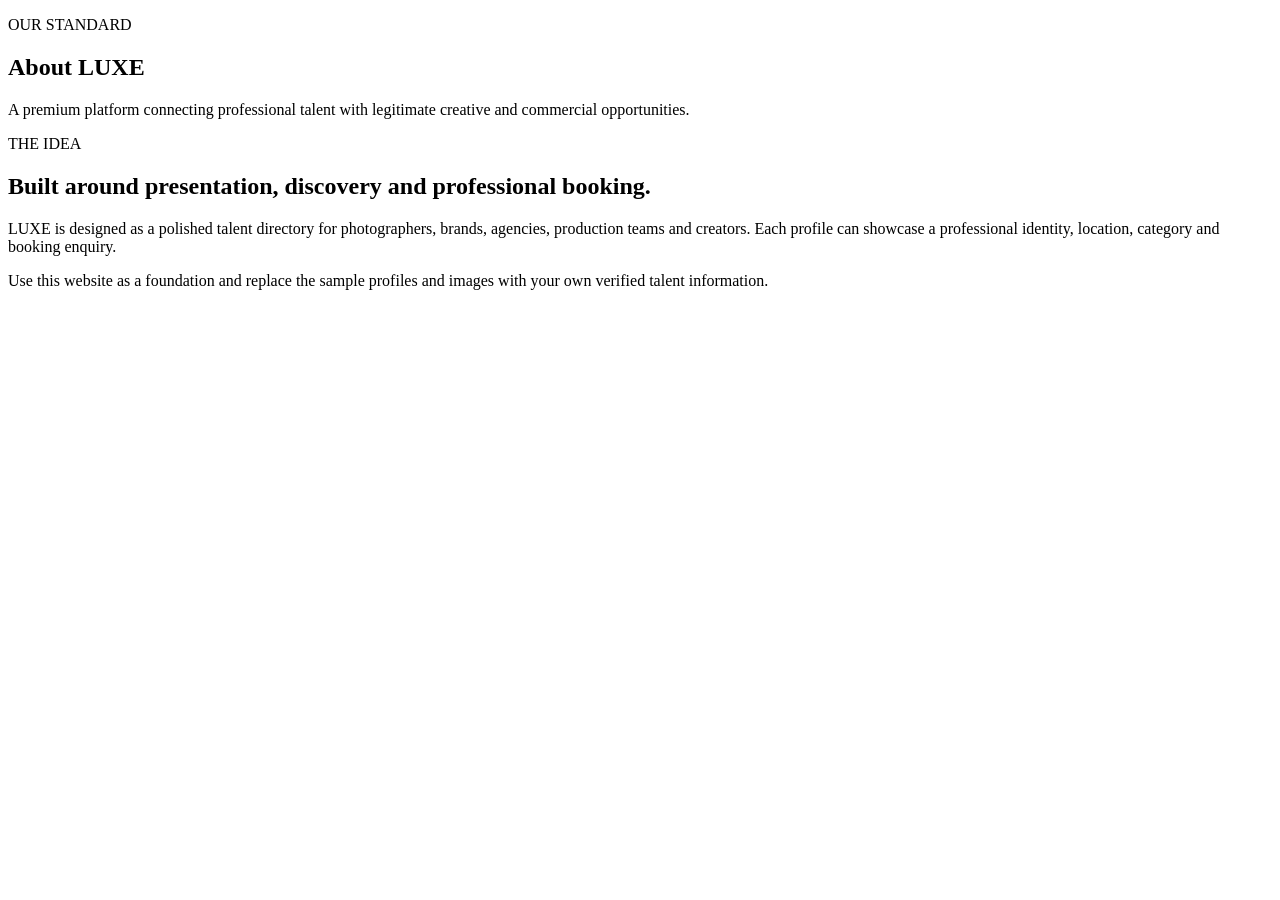
==== about.html @ b9b448c8 "Add files via upload" ====
<!DOCTYPE html>
<html lang="en"><head><meta charset="UTF-8"><meta name="viewport" content="width=device-width,initial-scale=1.0"><title>About — LUXE</title><link rel="stylesheet" href="css/style.css"></head>
<body><header class="navbar" id="navbar"></header>
<main><section class="page-hero"><div class="container"><p class="eyebrow">OUR STANDARD</p><h1>About LUXE</h1><p>A premium platform connecting professional talent with legitimate creative and commercial opportunities.</p></div></section>
<section class="section"><div class="container two-column"><div><p class="eyebrow">THE IDEA</p><h2>Built around presentation, discovery and professional booking.</h2></div><div><p>LUXE is designed as a polished talent directory for photographers, brands, agencies, production teams and creators. Each profile can showcase a professional identity, location, category and booking enquiry.</p><p>Use this website as a foundation and replace the sample profiles and images with your own verified talent information.</p></div></div></section></main><footer></footer><script src="js/script.js"></script></body></html>
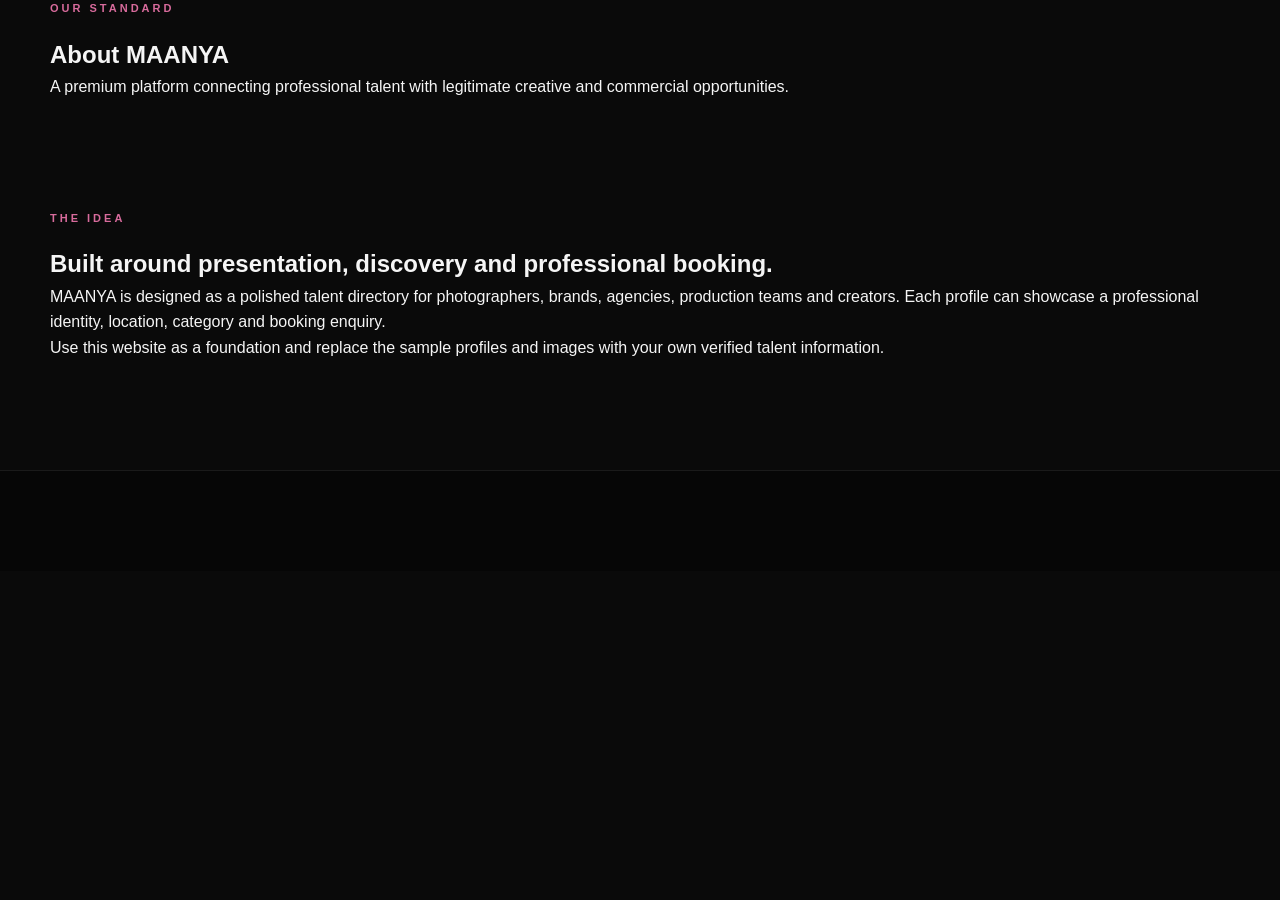
==== commit 15d0eb35: "Update about.html" ====
--- a/about.html
+++ b/about.html
@@ -1,5 +1,5 @@
 <!DOCTYPE html>
-<html lang="en"><head><meta charset="UTF-8"><meta name="viewport" content="width=device-width,initial-scale=1.0"><title>About — LUXE</title><link rel="stylesheet" href="css/style.css"></head>
+<html lang="en"><head><meta charset="UTF-8"><meta name="viewport" content="width=device-width,initial-scale=1.0"><title>About — MAANYA</title><link rel="stylesheet" href="css/style.css"></head>
 <body><header class="navbar" id="navbar"></header>
-<main><section class="page-hero"><div class="container"><p class="eyebrow">OUR STANDARD</p><h1>About LUXE</h1><p>A premium platform connecting professional talent with legitimate creative and commercial opportunities.</p></div></section>
-<section class="section"><div class="container two-column"><div><p class="eyebrow">THE IDEA</p><h2>Built around presentation, discovery and professional booking.</h2></div><div><p>LUXE is designed as a polished talent directory for photographers, brands, agencies, production teams and creators. Each profile can showcase a professional identity, location, category and booking enquiry.</p><p>Use this website as a foundation and replace the sample profiles and images with your own verified talent information.</p></div></div></section></main><footer></footer><script src="js/script.js"></script></body></html>+<main><section class="page-hero"><div class="container"><p class="eyebrow">OUR STANDARD</p><h1>About MAANYA</h1><p>A premium platform connecting professional talent with legitimate creative and commercial opportunities.</p></div></section>
+<section class="section"><div class="container two-column"><div><p class="eyebrow">THE IDEA</p><h2>Built around presentation, discovery and professional booking.</h2></div><div><p>MAANYA is designed as a polished talent directory for photographers, brands, agencies, production teams and creators. Each profile can showcase a professional identity, location, category and booking enquiry.</p><p>Use this website as a foundation and replace the sample profiles and images with your own verified talent information.</p></div></div></section></main><footer></footer><script src="js/script.js"></script></body></html>
--- a/css/style.css
+++ b/css/style.css
@@ -0,0 +1,1576 @@
+/* =========================================================
+   LUXE — PREMIUM TALENT WEBSITE
+   style.css
+========================================================= */
+
+
+/* =========================================================
+   RESET
+========================================================= */
+
+* {
+  margin: 0;
+  padding: 0;
+  box-sizing: border-box;
+}
+
+html {
+  scroll-behavior: smooth;
+}
+
+body {
+  font-family: Arial, Helvetica, sans-serif;
+  background: #0a0a0a;
+  color: #f5f5f5;
+  line-height: 1.6;
+  overflow-x: hidden;
+}
+
+body::-webkit-scrollbar {
+  width: 8px;
+}
+
+body::-webkit-scrollbar-track {
+  background: #0a0a0a;
+}
+
+body::-webkit-scrollbar-thumb {
+  background: #555;
+}
+
+img {
+  max-width: 100%;
+}
+
+a {
+  color: inherit;
+  text-decoration: none;
+}
+
+button {
+  font-family: inherit;
+}
+
+
+/* =========================================================
+   GLOBAL
+========================================================= */
+
+.container {
+  width: min(1180px, calc(100% - 50px));
+  margin: 0 auto;
+}
+
+.section {
+  padding: 110px 0;
+}
+
+.eyebrow {
+  color: #d86b9c;
+  font-size: 11px;
+  font-weight: 700;
+  letter-spacing: 3px;
+  text-transform: uppercase;
+  margin-bottom: 18px;
+}
+
+.section-heading {
+  width: min(1180px, calc(100% - 50px));
+  margin: 0 auto 50px;
+}
+
+.section-heading span {
+  display: block;
+  color: #d86b9c;
+  font-size: 11px;
+  font-weight: 700;
+  letter-spacing: 3px;
+  text-transform: uppercase;
+  margin-bottom: 12px;
+}
+
+.section-heading h2 {
+  font-family: Georgia, "Times New Roman", serif;
+  font-size: clamp(38px, 5vw, 64px);
+  font-weight: 400;
+  line-height: 1.05;
+  margin-bottom: 15px;
+}
+
+.section-heading p {
+  color: rgba(255,255,255,0.58);
+  max-width: 600px;
+}
+
+
+/* =========================================================
+   BUTTONS
+========================================================= */
+
+.gold-btn,
+.outline-btn {
+  display: inline-flex;
+  align-items: center;
+  justify-content: center;
+  min-height: 50px;
+  padding: 0 26px;
+  font-size: 11px;
+  font-weight: 700;
+  letter-spacing: 1.8px;
+  text-transform: uppercase;
+  transition: all 0.3s ease;
+  cursor: pointer;
+}
+
+.gold-btn {
+  background: #d86b9c;
+  color: #090909;
+  border: 1px solid #d86b9c;
+}
+
+.gold-btn:hover {
+  background: #f0cf68;
+  border-color: #f0cf68;
+  transform: translateY(-2px);
+}
+
+.outline-btn {
+  border: 1px solid rgba(255,255,255,0.35);
+  color: #fff;
+  background: transparent;
+}
+
+.outline-btn:hover {
+  border-color: #d86b9c;
+  color: #d86b9c;
+  transform: translateY(-2px);
+}
+
+
+/* =========================================================
+   NAVBAR
+========================================================= */
+
+.navbar {
+  position: fixed;
+  top: 0;
+  left: 0;
+  width: 100%;
+  height: 82px;
+  padding: 0 45px;
+  display: flex;
+  align-items: center;
+  justify-content: space-between;
+  z-index: 1000;
+  transition: all 0.35s ease;
+  background: transparent;
+}
+
+.navbar.scrolled {
+  height: 70px;
+  background: rgba(8,8,8,0.94);
+  backdrop-filter: blur(14px);
+  border-bottom: 1px solid rgba(255,255,255,0.08);
+}
+
+.logo {
+  font-family: Georgia, "Times New Roman", serif;
+  font-size: 30px;
+  font-weight: 600;
+  letter-spacing: 3px;
+}
+
+.logo span {
+  color: #d86b9c;
+}
+
+.navbar nav {
+  display: flex;
+  align-items: center;
+  gap: 28px;
+}
+
+.navbar nav a {
+  position: relative;
+  font-size: 11px;
+  letter-spacing: 1.3px;
+  text-transform: uppercase;
+  color: rgba(255,255,255,0.8);
+  transition: color 0.3s ease;
+}
+
+.navbar nav a::after {
+  content: "";
+  position: absolute;
+  left: 0;
+  bottom: -7px;
+  width: 0;
+  height: 1px;
+  background: #d86b9c;
+  transition: width 0.3s ease;
+}
+
+.navbar nav a:hover {
+  color: #fff;
+}
+
+.navbar nav a:hover::after {
+  width: 100%;
+}
+
+.nav-book {
+  min-height: 42px;
+  padding: 0 19px;
+}
+
+.menu-btn {
+  display: none;
+  border: 0;
+  background: transparent;
+  color: #fff;
+  font-size: 28px;
+  cursor: pointer;
+}
+
+
+/* =========================================================
+   HERO
+========================================================= */
+
+.hero {
+  position: relative;
+  min-height: 100vh;
+  display: flex;
+  align-items: center;
+  overflow: hidden;
+
+  background:
+    linear-gradient(
+      90deg,
+      rgba(0,0,0,0.90) 0%,
+      rgba(0,0,0,0.65) 42%,
+      rgba(0,0,0,0.28) 100%
+    ),
+    url("HOMEPAGE.jpg")
+    center center / cover no-repeat;
+}
+
+.hero::before {
+  content: "";
+  position: absolute;
+  inset: 0;
+  background:
+    linear-gradient(
+      180deg,
+      rgba(0,0,0,0.25),
+      transparent 45%,
+      rgba(0,0,0,0.7)
+    );
+  z-index: 1;
+}
+
+.hero-overlay {
+  position: absolute;
+  inset: 0;
+  z-index: 1;
+  background:
+    radial-gradient(
+      circle at 75% 45%,
+      rgba(212,175,55,0.08),
+      transparent 30%
+    );
+}
+
+.hero-content {
+  position: relative;
+  z-index: 3;
+  padding-top: 80px;
+}
+
+.hero h1 {
+  max-width: 850px;
+  font-family: Georgia, "Times New Roman", serif;
+  font-size: clamp(50px, 7vw, 92px);
+  font-weight: 400;
+  line-height: 0.98;
+  letter-spacing: -2px;
+  margin-bottom: 28px;
+}
+
+.hero h1 em {
+  color: #d86b9c;
+  font-style: italic;
+}
+
+.hero-description {
+  max-width: 620px;
+  color: rgba(255,255,255,0.68);
+  font-size: 16px;
+  line-height: 1.8;
+  margin-bottom: 35px;
+}
+
+.hero-buttons {
+  display: flex;
+  align-items: center;
+  gap: 15px;
+}
+
+.scroll-note {
+  position: absolute;
+  z-index: 4;
+  left: 50%;
+  bottom: 30px;
+  transform: translateX(-50%);
+  color: rgba(255,255,255,0.5);
+  font-size: 9px;
+  letter-spacing: 2px;
+  white-space: nowrap;
+}
+
+.scroll-note span {
+  margin-left: 10px;
+  color: #d86b9c;
+  font-size: 16px;
+}
+
+
+/* =========================================================
+   FEATURED PROFILES
+========================================================= */
+
+.featured-profiles {
+  padding: 120px 0;
+  background:
+    radial-gradient(
+      circle at 50% 0%,
+      rgba(212,175,55,0.055),
+      transparent 35%
+    ),
+    #0a0a0a;
+}
+
+.profile-grid {
+  width: min(1180px, calc(100% - 50px));
+  margin: 0 auto;
+
+  display: grid;
+  grid-template-columns: repeat(3, 1fr);
+  gap: 26px;
+}
+
+
+/* =========================================================
+   PROFILE CARD
+========================================================= */
+
+.profile-card {
+  position: relative;
+  overflow: hidden;
+  cursor: pointer;
+  background: #111;
+  border: 1px solid rgba(255,255,255,0.08);
+
+  transition:
+    transform 0.4s ease,
+    box-shadow 0.4s ease,
+    border-color 0.4s ease;
+}
+
+.profile-card:hover {
+  transform: translateY(-8px);
+  border-color: rgba(212,175,55,0.35);
+  box-shadow:
+    0 25px 60px rgba(0,0,0,0.5);
+}
+
+
+/* =========================================================
+   PROFILE IMAGE
+========================================================= */
+
+.profile-image {
+  position: relative;
+  width: 100%;
+  height: 430px;
+  overflow: hidden;
+  background: #151515;
+}
+
+.profile-image::after {
+  content: "";
+  position: absolute;
+  left: 0;
+  right: 0;
+  bottom: 0;
+  height: 45%;
+  z-index: 2;
+
+  background:
+    linear-gradient(
+      to top,
+      rgba(0,0,0,0.65),
+      transparent
+    );
+
+  pointer-events: none;
+}
+
+.profile-image img {
+  display: block;
+
+  width: 100%;
+  height: 100%;
+
+  object-fit: contain;
+  object-position: center;
+
+  opacity: 1 !important;
+  visibility: visible !important;
+
+  position: relative;
+  z-index: 1;
+
+  transition:
+    transform 0.7s ease,
+    filter 0.5s ease;
+}
+
+.profile-card:hover .profile-image img {
+  transform: scale(1.06);
+}
+
+
+/* =========================================================
+   PROFILE STATUS
+========================================================= */
+
+.profile-status {
+  position: absolute;
+  top: 18px;
+  right: 18px;
+
+  z-index: 4;
+
+  padding: 7px 12px;
+
+  background: rgba(0,0,0,0.72);
+  border: 1px solid rgba(255,255,255,0.18);
+
+  color: #fff;
+
+  font-size: 9px;
+  font-weight: 700;
+  letter-spacing: 1.5px;
+  text-transform: uppercase;
+
+  backdrop-filter: blur(6px);
+}
+
+
+/* =========================================================
+   PROFILE CARD INFORMATION
+========================================================= */
+
+.profile-card-info {
+  position: relative;
+  z-index: 3;
+
+  padding: 24px;
+
+  background:
+    linear-gradient(
+      180deg,
+      #141414,
+      #0e0e0e
+    );
+}
+
+.profile-card-info h3 {
+  font-family: Georgia, "Times New Roman", serif;
+  font-size: 27px;
+  font-weight: 400;
+  margin-bottom: 6px;
+}
+
+.profile-card-info p {
+  color: rgba(255,255,255,0.52);
+  font-size: 13px;
+  margin-bottom: 18px;
+}
+
+.view-profile {
+  border: 0;
+  background: transparent;
+  color: #d86b9c;
+
+  padding: 0;
+
+  font-size: 10px;
+  font-weight: 700;
+  letter-spacing: 1.8px;
+  text-transform: uppercase;
+
+  cursor: pointer;
+
+  transition: color 0.3s ease;
+}
+
+.view-profile:hover {
+  color: #f1d36d;
+}
+
+
+/* =========================================================
+   PROFILE MODAL OVERLAY
+========================================================= */
+
+.profile-overlay {
+  position: fixed;
+  inset: 0;
+
+  z-index: 5000;
+
+  display: flex;
+  align-items: center;
+  justify-content: center;
+
+  padding: 30px;
+
+  background: rgba(0,0,0,0.86);
+  backdrop-filter: blur(10px);
+
+  opacity: 0;
+  visibility: hidden;
+
+  transition:
+    opacity 0.35s ease,
+    visibility 0.35s ease;
+}
+
+.profile-overlay.active {
+  opacity: 1;
+  visibility: visible;
+}
+
+
+/* =========================================================
+   PROFILE MODAL
+========================================================= */
+
+.profile-modal {
+  position: relative;
+
+  width: min(1000px, 100%);
+  max-height: 90vh;
+
+  display: grid;
+  grid-template-columns: 0.9fr 1.1fr;
+
+  overflow: hidden;
+
+  background: #111;
+  border: 1px solid rgba(255,255,255,0.12);
+
+  box-shadow:
+    0 40px 100px rgba(0,0,0,0.7);
+
+  transform: translateY(25px) scale(0.97);
+
+  transition:
+    transform 0.4s ease;
+}
+
+.profile-overlay.active .profile-modal {
+  transform: translateY(0) scale(1);
+}
+
+
+/* =========================================================
+   PROFILE MODAL IMAGE
+========================================================= */
+
+.profile-detail-image {
+  min-height: 600px;
+  background: #151515;
+  overflow: hidden;
+}
+
+.profile-detail-image img {
+  display: block;
+
+  width: 100%;
+  height: 100%;
+
+  min-height: 600px;
+
+  object-fit: contain;
+}
+
+
+/* =========================================================
+   PROFILE MODAL CONTENT
+========================================================= */
+
+.profile-detail-content {
+  padding: 60px 50px;
+  overflow-y: auto;
+   min-height: 0;
+}
+
+.detail-label {
+  display: block;
+
+  color: #d86b9c;
+
+  font-size: 10px;
+  font-weight: 700;
+  letter-spacing: 2.5px;
+  text-transform: uppercase;
+
+  margin-bottom: 15px;
+}
+
+.profile-detail-content h2 {
+  font-family: Georgia, "Times New Roman", serif;
+  font-size: clamp(40px, 5vw, 62px);
+  font-weight: 400;
+  line-height: 1;
+  margin-bottom: 12px;
+}
+
+.detail-location {
+  color: rgba(255,255,255,0.55);
+  font-size: 13px;
+}
+
+.detail-divider {
+  width: 55px;
+  height: 1px;
+  background: #d86b9c;
+  margin: 30px 0;
+}
+
+.profile-detail-content h4 {
+  color: #fff;
+
+  font-size: 11px;
+  letter-spacing: 1.8px;
+  text-transform: uppercase;
+
+  margin-bottom: 10px;
+}
+
+.profile-detail-content > p {
+  color: rgba(255,255,255,0.6);
+  font-size: 14px;
+  line-height: 1.8;
+  margin-bottom: 28px;
+}
+
+
+/* =========================================================
+   SERVICES
+========================================================= */
+
+.service-list {
+  display: flex;
+  flex-wrap: wrap;
+  gap: 8px;
+
+  margin-bottom: 35px;
+}
+
+.service-list span {
+  display: inline-flex;
+
+  padding: 9px 13px;
+
+  border: 1px solid rgba(255,255,255,0.12);
+
+  color: rgba(255,255,255,0.68);
+
+  font-size: 10px;
+  letter-spacing: 0.7px;
+}
+
+
+/* =========================================================
+   CONTACT BOX
+========================================================= */
+
+.contact-box {
+  display: flex;
+  align-items: center;
+  justify-content: space-between;
+  gap: 20px;
+
+  padding: 20px;
+
+  border: 1px solid rgba(255,255,255,0.1);
+  background: rgba(255,255,255,0.025);
+}
+
+.contact-box small {
+  display: block;
+
+  color: #d86b9c;
+
+  font-size: 9px;
+  letter-spacing: 1.5px;
+
+  margin-bottom: 5px;
+}
+
+.contact-box strong {
+  display: block;
+
+  color: #fff;
+
+  font-size: 14px;
+  font-weight: 500;
+}
+
+.profile-enquiry {
+  display: inline-flex;
+  align-items: center;
+  justify-content: center;
+
+  min-height: 45px;
+  padding: 0 18px;
+
+  background: #d86b9c;
+  color: #090909;
+
+  font-size: 10px;
+  font-weight: 700;
+  letter-spacing: 1px;
+  text-transform: uppercase;
+
+  white-space: nowrap;
+
+  transition: all 0.3s ease;
+}
+
+.profile-enquiry:hover {
+  background: #f0cf68;
+}
+
+
+/* =========================================================
+   CLOSE BUTTON
+========================================================= */
+
+.profile-close {
+  position: absolute;
+
+  top: 18px;
+  right: 18px;
+
+  z-index: 10;
+
+  width: 42px;
+  height: 42px;
+
+  display: flex;
+  align-items: center;
+  justify-content: center;
+
+  border: 1px solid rgba(255,255,255,0.2);
+
+  background: rgba(0,0,0,0.6);
+
+  color: #fff;
+
+  font-size: 27px;
+  font-weight: 300;
+
+  cursor: pointer;
+
+  transition:
+    background 0.3s ease,
+    color 0.3s ease;
+}
+
+.profile-close:hover {
+  background: #d86b9c;
+  color: #000;
+}
+
+
+/* =========================================================
+   STATEMENT SECTION
+========================================================= */
+
+.statement-section {
+  padding: 150px 0;
+
+  background:
+    linear-gradient(
+      rgba(0,0,0,0.55),
+      rgba(0,0,0,0.8)
+    ),
+    url("none")
+    center / cover no-repeat;
+
+  background-attachment: fixed;
+}
+
+.statement-content {
+  max-width: 850px;
+}
+
+.statement-content h2 {
+  font-family: Georgia, "Times New Roman", serif;
+  font-size: clamp(19px, 2vw, 30px);
+  font-weight: 250;
+  line-height: 1.0;
+  margin-bottom: 19px;
+}
+
+.statement-content > p:last-child {
+  max-width: 650px;
+  color: rgba(255,255,255,0.62);
+  font-size: 16px;
+  line-height: 1.8;
+}
+
+
+/* =========================================================
+   CATEGORY GRID
+========================================================= */
+
+.category-grid {
+  display: grid;
+  grid-template-columns: repeat(3, 1fr);
+  gap: 20px;
+}
+
+.category-card {
+  position: relative;
+
+  min-height: 270px;
+
+  display: flex;
+  flex-direction: column;
+  justify-content: flex-end;
+
+  padding: 30px;
+
+  border: 1px solid rgba(255,255,255,0.1);
+
+  background:
+    linear-gradient(
+      145deg,
+      rgba(255,255,255,0.045),
+      rgba(255,255,255,0.01)
+    );
+
+  overflow: hidden;
+
+  transition:
+    transform 0.35s ease,
+    border-color 0.35s ease;
+}
+
+.category-card::before {
+  content: "";
+
+  position: absolute;
+  top: -80px;
+  right: -80px;
+
+  width: 180px;
+  height: 180px;
+
+  border-radius: 50%;
+
+  background: rgba(212,175,55,0.08);
+}
+
+.category-card:hover {
+  transform: translateY(-6px);
+  border-color: rgba(212,175,55,0.4);
+}
+
+.category-card span {
+  position: absolute;
+  top: 25px;
+  left: 28px;
+
+  color: #d86b9c;
+
+  font-family: Georgia, "Times New Roman", serif;
+  font-size: 24px;
+}
+
+.category-card h3 {
+  position: relative;
+  z-index: 2;
+
+  font-family: Georgia, "Times New Roman", serif;
+  font-size: 35px;
+  font-weight: 400;
+
+  margin-bottom: 5px;
+}
+
+.category-card p {
+  position: relative;
+  z-index: 2;
+
+  color: rgba(255,255,255,0.5);
+  font-size: 12px;
+}
+
+
+/* =========================================================
+   LUXURY STRIP
+========================================================= */
+
+.luxury-strip {
+  border-top: 1px solid rgba(255,255,255,0.08);
+  border-bottom: 1px solid rgba(255,255,255,0.08);
+
+  background: #0d0d0d;
+}
+
+.strip-grid {
+  display: grid;
+  grid-template-columns: repeat(3, 1fr);
+}
+
+.strip-grid > div {
+  min-height: 130px;
+
+  display: flex;
+  align-items: center;
+  justify-content: center;
+  gap: 15px;
+
+  border-right: 1px solid rgba(255,255,255,0.08);
+}
+
+.strip-grid > div:last-child {
+  border-right: 0;
+}
+
+.strip-grid strong {
+  color: #d86b9c;
+
+  font-family: Georgia, "Times New Roman", serif;
+  font-size: 30px;
+  font-weight: 400;
+}
+
+.strip-grid span {
+  color: rgba(255,255,255,0.65);
+
+  font-size: 11px;
+  letter-spacing: 1px;
+  text-transform: uppercase;
+}
+
+
+/* =========================================================
+   BOOKING BANNER
+========================================================= */
+
+.booking-banner {
+  padding: 130px 0;
+  text-align: center;
+
+  background:
+    radial-gradient(
+      circle at center,
+      rgba(212,175,55,0.12),
+      transparent 35%
+    ),
+    #101010;
+}
+
+.booking-banner .container {
+  display: flex;
+  flex-direction: column;
+  align-items: center;
+}
+
+.booking-banner h2 {
+  max-width: 850px;
+
+  font-family: Georgia, "Times New Roman", serif;
+  font-size: clamp(42px, 6vw, 75px);
+  font-weight: 400;
+  line-height: 1.05;
+
+  margin-bottom: 35px;
+}
+
+
+/* =========================================================
+   FOOTER
+========================================================= */
+
+footer {
+  padding: 70px 0 30px;
+
+  background: #060606;
+
+  border-top: 1px solid rgba(255,255,255,0.08);
+}
+
+.footer-content {
+  display: flex;
+  align-items: center;
+  justify-content: space-between;
+
+  gap: 30px;
+
+  padding-bottom: 50px;
+
+  border-bottom: 1px solid rgba(255,255,255,0.08);
+}
+
+.footer-content p {
+  color: rgba(255,255,255,0.45);
+  font-size: 13px;
+}
+
+.footer-bottom {
+  display: flex;
+  align-items: center;
+  justify-content: space-between;
+
+  padding-top: 25px;
+
+  color: rgba(255,255,255,0.35);
+
+  font-size: 11px;
+}
+
+.footer-bottom div {
+  display: flex;
+  gap: 25px;
+}
+
+.footer-bottom a:hover {
+  color: #d86b9c;
+}
+
+
+/* =========================================================
+   SCROLL REVEAL
+========================================================= */
+
+.reveal {
+  opacity: 0;
+  transform: translateY(30px);
+
+  transition:
+    opacity 0.8s ease,
+    transform 0.8s ease;
+}
+
+.reveal.visible {
+  opacity: 1;
+  transform: translateY(0);
+}
+
+
+/* =========================================================
+   RESPONSIVE — TABLET
+========================================================= */
+
+@media (max-width: 1000px) {
+
+  .navbar {
+    padding: 0 25px;
+  }
+
+  .navbar nav {
+    gap: 17px;
+  }
+
+  .navbar nav a {
+    font-size: 9px;
+  }
+
+  .profile-grid {
+    grid-template-columns: repeat(2, 1fr);
+  }
+
+  .profile-modal {
+    grid-template-columns: 0.8fr 1.2fr;
+  }
+
+  .profile-detail-image {
+    min-height: 550px;
+  }
+
+  .profile-detail-image img {
+    min-height: 550px;
+  }
+
+}
+
+
+/* =========================================================
+   RESPONSIVE — MOBILE NAV
+========================================================= */
+
+@media (max-width: 800px) {
+
+  .navbar {
+    height: 70px;
+    padding: 0 20px;
+  }
+
+  .navbar nav {
+    position: absolute;
+
+    top: 70px;
+    left: 0;
+    right: 0;
+
+    display: none;
+    flex-direction: column;
+    align-items: stretch;
+
+    padding: 20px;
+
+    background: rgba(8,8,8,0.98);
+
+    border-top: 1px solid rgba(255,255,255,0.08);
+    border-bottom: 1px solid rgba(255,255,255,0.08);
+  }
+
+  .navbar nav.open {
+    display: flex;
+  }
+
+  .navbar nav a {
+    padding: 14px 5px;
+    font-size: 11px;
+  }
+
+  .nav-book {
+    display: none;
+  }
+
+  .menu-btn {
+    display: block;
+  }
+
+  .hero {
+    min-height: 850px;
+  }
+
+  .hero h1 {
+    font-size: clamp(48px, 12vw, 72px);
+  }
+
+  .hero-description {
+    font-size: 14px;
+  }
+
+  .profile-modal {
+    grid-template-columns: 1fr;
+
+    max-height: 92vh;
+
+    overflow-y: auto;
+  }
+
+  .profile-detail-image {
+    height: 350px;
+    min-height: 350px;
+  }
+
+  .profile-detail-image img {
+    height: 350px;
+    min-height: 350px;
+  }
+
+  .profile-detail-content {
+    padding: 40px 30px;
+  }
+
+}
+
+
+/* =========================================================
+   RESPONSIVE — SMALL MOBILE
+========================================================= */
+
+@media (max-width: 600px) {
+
+  .container {
+    width: calc(100% - 35px);
+  }
+
+  .section {
+    padding: 80px 0;
+  }
+
+  .section-heading {
+    width: calc(100% - 35px);
+    margin-bottom: 35px;
+  }
+
+  .section-heading h2 {
+    font-size: 20px;
+  }
+
+  .logo {
+    font-size: 26px;
+  }
+
+
+  /* HERO */
+
+  .hero {
+    min-height: 780px;
+
+    background:
+      linear-gradient(
+        90deg,
+        rgba(0,0,0,0.88),
+        rgba(0,0,0,0.48)
+      ),
+      url("escort14.jpg")
+      center / cover no-repeat;
+  }
+
+  .hero-content {
+    padding-top: 50px;
+  }
+
+  .hero h1 {
+    font-size: 50px;
+    letter-spacing: -1px;
+  }
+
+  .hero-description {
+    font-size: 13px;
+  }
+
+  .hero-buttons {
+    flex-direction: column;
+    align-items: flex-start;
+  }
+
+  .hero-buttons a {
+    width: 100%;
+  }
+
+
+  /* PROFILE GRID */
+
+  .profile-grid {
+    width: calc(100% - 35px);
+    grid-template-columns: 1fr;
+    gap: 20px;
+  }
+
+  .profile-image {
+    height: 440px;
+  }
+
+
+  /* STATEMENT */
+
+  .statement-section {
+    padding: 100px 0;
+    background-attachment: scroll;
+  }
+
+  .statement-content h2 {
+    font-size: 18px;
+  }
+
+
+  /* CATEGORIES */
+
+  .category-grid {
+    grid-template-columns: 1fr;
+  }
+
+  .category-card {
+    min-height: 230px;
+  }
+
+
+  /* STRIP */
+
+  .strip-grid {
+    grid-template-columns: 1fr;
+  }
+
+  .strip-grid > div {
+    min-height: 100px;
+    border-right: 0;
+    border-bottom: 1px solid rgba(255,255,255,0.08);
+  }
+
+  .strip-grid > div:last-child {
+    border-bottom: 0;
+  }
+
+
+  /* BOOKING */
+
+  .booking-banner {
+    padding: 100px 0;
+  }
+
+  .booking-banner h2 {
+    font-size: 45px;
+  }
+
+
+  /* MODAL */
+
+  .profile-overlay {
+    padding: 12px;
+  }
+
+  .profile-modal {
+    width: 100%;
+  }
+
+  .profile-detail-image {
+    height: 300px;
+    min-height: 300px;
+  }
+
+  .profile-detail-image img {
+    height: 300px;
+    min-height: 300px;
+  }
+
+  .profile-detail-content {
+    padding: 35px 22px;
+  }
+
+  .profile-detail-content h2 {
+    font-size: 45px;
+  }
+
+  .contact-box {
+    flex-direction: column;
+    align-items: stretch;
+  }
+
+  .profile-enquiry {
+    width: 100%;
+  }
+
+
+  /* FOOTER */
+
+  .footer-content {
+    flex-direction: column;
+    align-items: flex-start;
+  }
+
+  .footer-bottom {
+    flex-direction: column;
+    align-items: flex-start;
+    gap: 20px;
+  }
+
+  .footer-bottom div {
+    flex-wrap: wrap;
+  }
+
+}
+
+
+/* =========================================================
+   ACCESSIBILITY
+========================================================= */
+
+button:focus-visible,
+a:focus-visible {
+  outline: 2px solid #d86b9c;
+  outline-offset: 4px;
+}
+
+
+/* =========================================================
+   REDUCED MOTION
+========================================================= */
+
+@media (prefers-reduced-motion: reduce) {
+
+  *,
+  *::before,
+  *::after {
+    scroll-behavior: auto !important;
+    transition-duration: 0.01ms !important;
+    animation-duration: 0.01ms !important;
+  }
+
+}
+/* PROFILE ACTION BUTTONS */
+
+.profile-actions {
+  display: flex;
+  gap: 10px;
+  margin-top: 18px;
+}
+
+.profile-actions a {
+  flex: 1;
+  min-height: 46px;
+  display: flex;
+  align-items: center;
+  justify-content: center;
+  gap: 7px;
+
+  text-decoration: none;
+  font-size: 10px;
+  font-weight: 700;
+  letter-spacing: .8px;
+  text-transform: uppercase;
+
+  border-radius: 5px;
+  transition: .25s ease;
+}
+
+.profile-actions svg {
+  width: 17px;
+  height: 17px;
+  fill: currentColor;
+}
+
+/* BLUE CALL BUTTON */
+
+.profile-call-btn {
+  background: #1877f2;
+  color: #fff;
+  border: 1px solid #1877f2;
+}
+
+.profile-call-btn:hover {
+  background: #0d6efd;
+  transform: translateY(-2px);
+}
+
+/* GREEN WHATSAPP BUTTON */
+
+.profile-whatsapp-btn {
+  background: #25D366;
+  color: #fff;
+  border: 1px solid #25D366;
+}
+
+.profile-whatsapp-btn:hover {
+  background: #1ebe5d;
+  transform: translateY(-2px);
+}
+
+@media (max-width: 600px) {
+  .profile-actions {
+    gap: 7px;
+  }
+
+  .profile-actions a {
+    min-height: 43px;
+    font-size: 9px;
+  }
+
+  .profile-actions svg {
+    width: 15px;
+    height: 15px;
+  }
+}/* =========================================
+   PROFILE CARD — IMAGE ON TOP, TEXT BELOW
+   ========================================= */
+
+.directory-card {
+  display: block !important;
+  width: 100% !important;
+  height: auto !important;
+  overflow: hidden;
+  box-sizing: border-box;
+}
+
+/* PHOTO */
+.directory-image {
+  display: block !important;
+  width: 100% !important;
+  height: 380px !important;
+  overflow: hidden;
+  position: relative;
+  box-sizing: border-box;
+}
+
+.directory-image img {
+  display: block !important;
+  width: 100% !important;
+  height: 100% !important;
+  object-fit: contain !important;
+  object-position: center !important;
+}
+
+/* ALL TEXT BELOW PHOTO */
+.directory-content {
+  display: block !important;
+  width: 100% !important;
+  height: auto !important;
+  min-height: 0 !important;
+  position: relative !important;
+  box-sizing: border-box;
+  padding: 25px;
+  overflow: visible !important;
+  visibility: visible !important;
+  opacity: 1 !important;
+}
+
+/* PROFILE NUMBER */
+.directory-content .profile-number {
+  display: block !important;
+}
+
+/* NAME */
+.directory-content h2 {
+  display: block !important;
+}
+
+/* DESCRIPTION */
+.directory-content .profile-description {
+  display: block !important;
+}
+
+/* RATES + SERVICES */
+.directory-content .profile-details {
+  display: block !important;
+}
+
+/* SERVICE / LOCATION / PHONE */
+.directory-content .profile-service,
+.directory-content .profile-location,
+.directory-content .profile-phone {
+  display: block !important;
+}
+
+/* BUTTONS */
+.directory-content .profile-actions {
+  display: flex !important;
+  flex-wrap: wrap;
+  gap: 10px;
+}
+
+/* MOBILE */
+@media (max-width: 700px) {
+
+  .directory-image {
+    height: 300px !important;
+  }
+
+  .directory-content {
+    padding: 20px !important;
+  }
+
+}
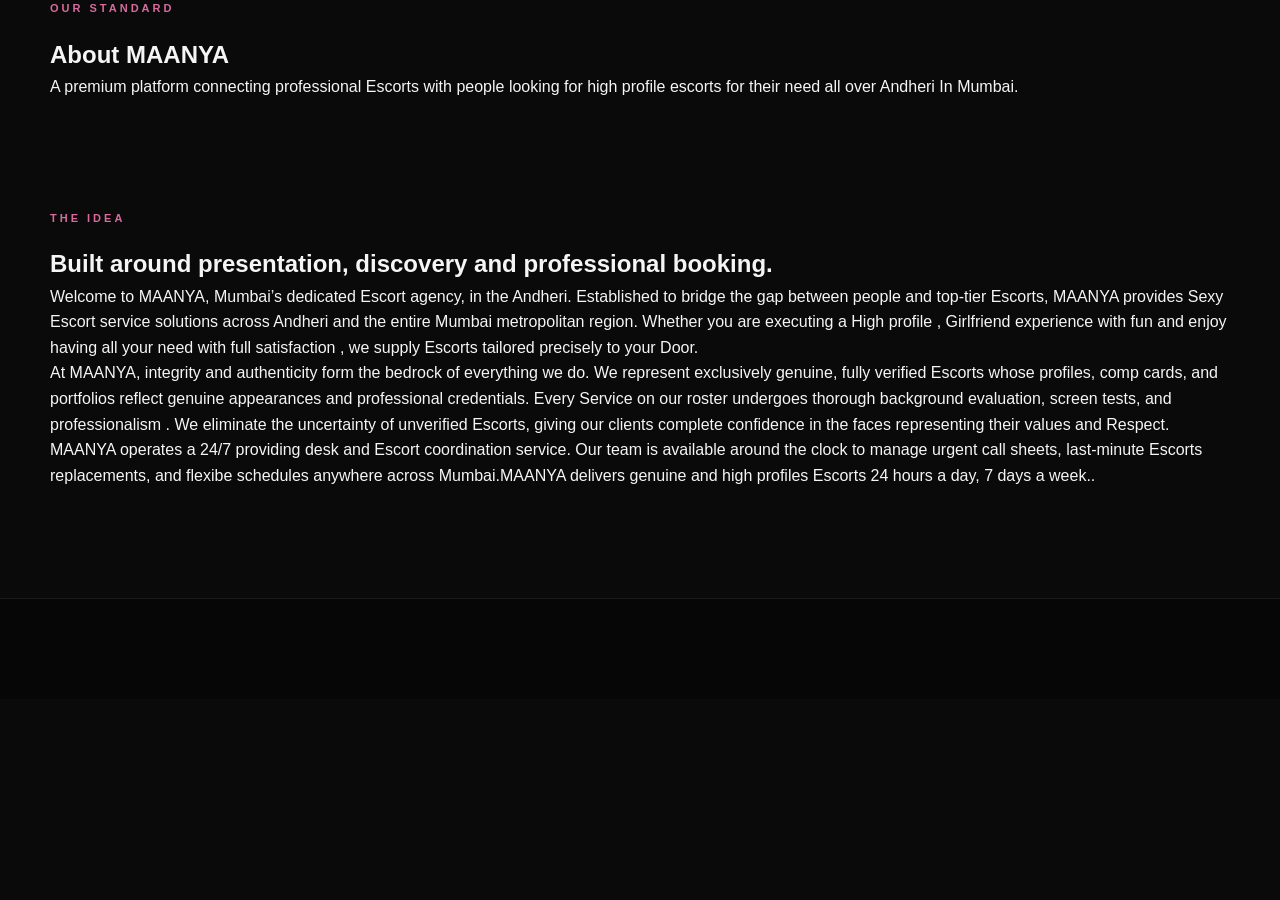
==== commit bae8fc6a: "Update about.html" ====
--- a/about.html
+++ b/about.html
@@ -1,5 +1,6 @@
 <!DOCTYPE html>
 <html lang="en"><head><meta charset="UTF-8"><meta name="viewport" content="width=device-width,initial-scale=1.0"><title>About — MAANYA</title><link rel="stylesheet" href="css/style.css"></head>
 <body><header class="navbar" id="navbar"></header>
-<main><section class="page-hero"><div class="container"><p class="eyebrow">OUR STANDARD</p><h1>About MAANYA</h1><p>A premium platform connecting professional talent with legitimate creative and commercial opportunities.</p></div></section>
-<section class="section"><div class="container two-column"><div><p class="eyebrow">THE IDEA</p><h2>Built around presentation, discovery and professional booking.</h2></div><div><p>MAANYA is designed as a polished talent directory for photographers, brands, agencies, production teams and creators. Each profile can showcase a professional identity, location, category and booking enquiry.</p><p>Use this website as a foundation and replace the sample profiles and images with your own verified talent information.</p></div></div></section></main><footer></footer><script src="js/script.js"></script></body></html>
+<main><section class="page-hero"><div class="container"><p class="eyebrow">OUR STANDARD</p><h1>About MAANYA</h1><p>A premium platform connecting professional Escorts with people looking for high profile escorts for their need all over Andheri In Mumbai.</p></div></section>
+<section class="section"><div class="container two-column"><div><p class="eyebrow">THE IDEA</p><h2>Built around presentation, discovery and professional booking.</h2></div><div><p>Welcome to MAANYA, Mumbai’s dedicated Escort   agency,  in the  Andheri. Established to bridge the gap between people  and top-tier Escorts, MAANYA provides Sexy Escort service solutions across Andheri and the entire Mumbai metropolitan region. Whether you are executing a High profile , Girlfriend  experience with fun and enjoy having all your need with full satisfaction , we supply Escorts tailored precisely to your Door.</p><p>At MAANYA, integrity and authenticity form the bedrock of everything we do. We represent exclusively genuine, fully verified Escorts whose profiles, comp cards, and portfolios reflect genuine appearances and professional credentials. Every Service  on our roster undergoes thorough background evaluation, screen tests, and professionalism . We eliminate the uncertainty of unverified Escorts, giving our clients complete confidence in the faces representing their values and Respect.
+ MAANYA operates a 24/7 providing desk and Escort coordination service. Our team is available around the clock to manage urgent call sheets, last-minute Escorts replacements, and flexibe schedules anywhere across Mumbai.MAANYA delivers genuine and high profiles Escorts  24 hours a day, 7 days a week..</p></div></div></section></main><footer></footer><script src="js/script.js"></script></body></html>
--- a/css/style.css
+++ b/css/style.css
@@ -1,5 +1,5 @@
 /* =========================================================
-   LUXE — PREMIUM TALENT WEBSITE
+   MAANYA — PREMIUM TALENT WEBSITE
    style.css
 ========================================================= */
 
@@ -366,7 +366,7 @@
 
 .profile-card {
   position: relative;
-  overflow: hidden;
+  overflow: auto;
   cursor: pointer;
   background: #111;
   border: 1px solid rgba(255,255,255,0.08);
